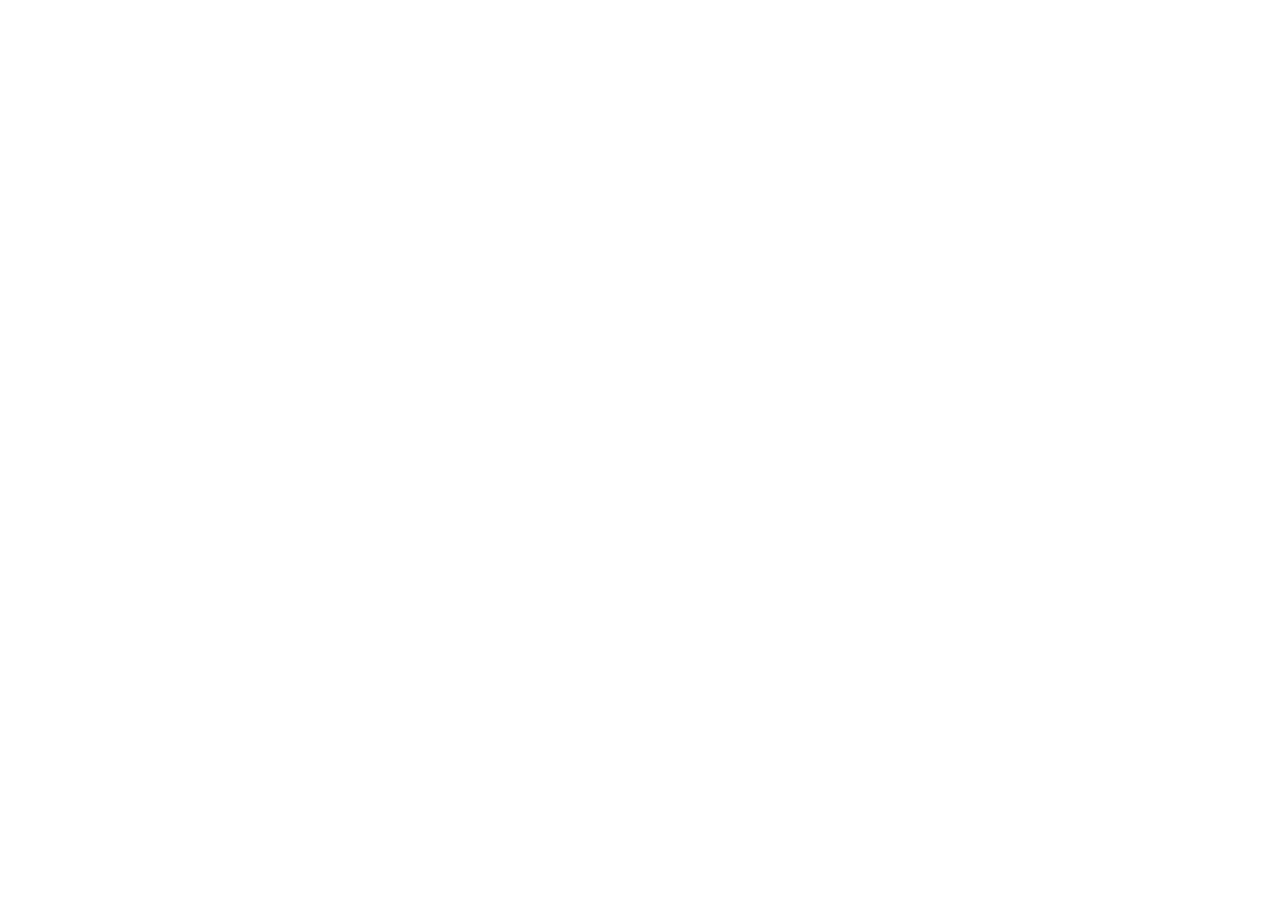
==== index.html @ 0b4e53e2 "Add files via upload" ====
<!DOCTYPE html>
<html lang="en">
<head>
    <meta charset="UTF-8">
    <meta name="viewport" content="width=device-width, initial-scale=1.0">
    <title>js</title>
</head>
<body>
    
    <script src="script.js"></script>
    <script src="variaveis.js"></script>


</body>
</html>
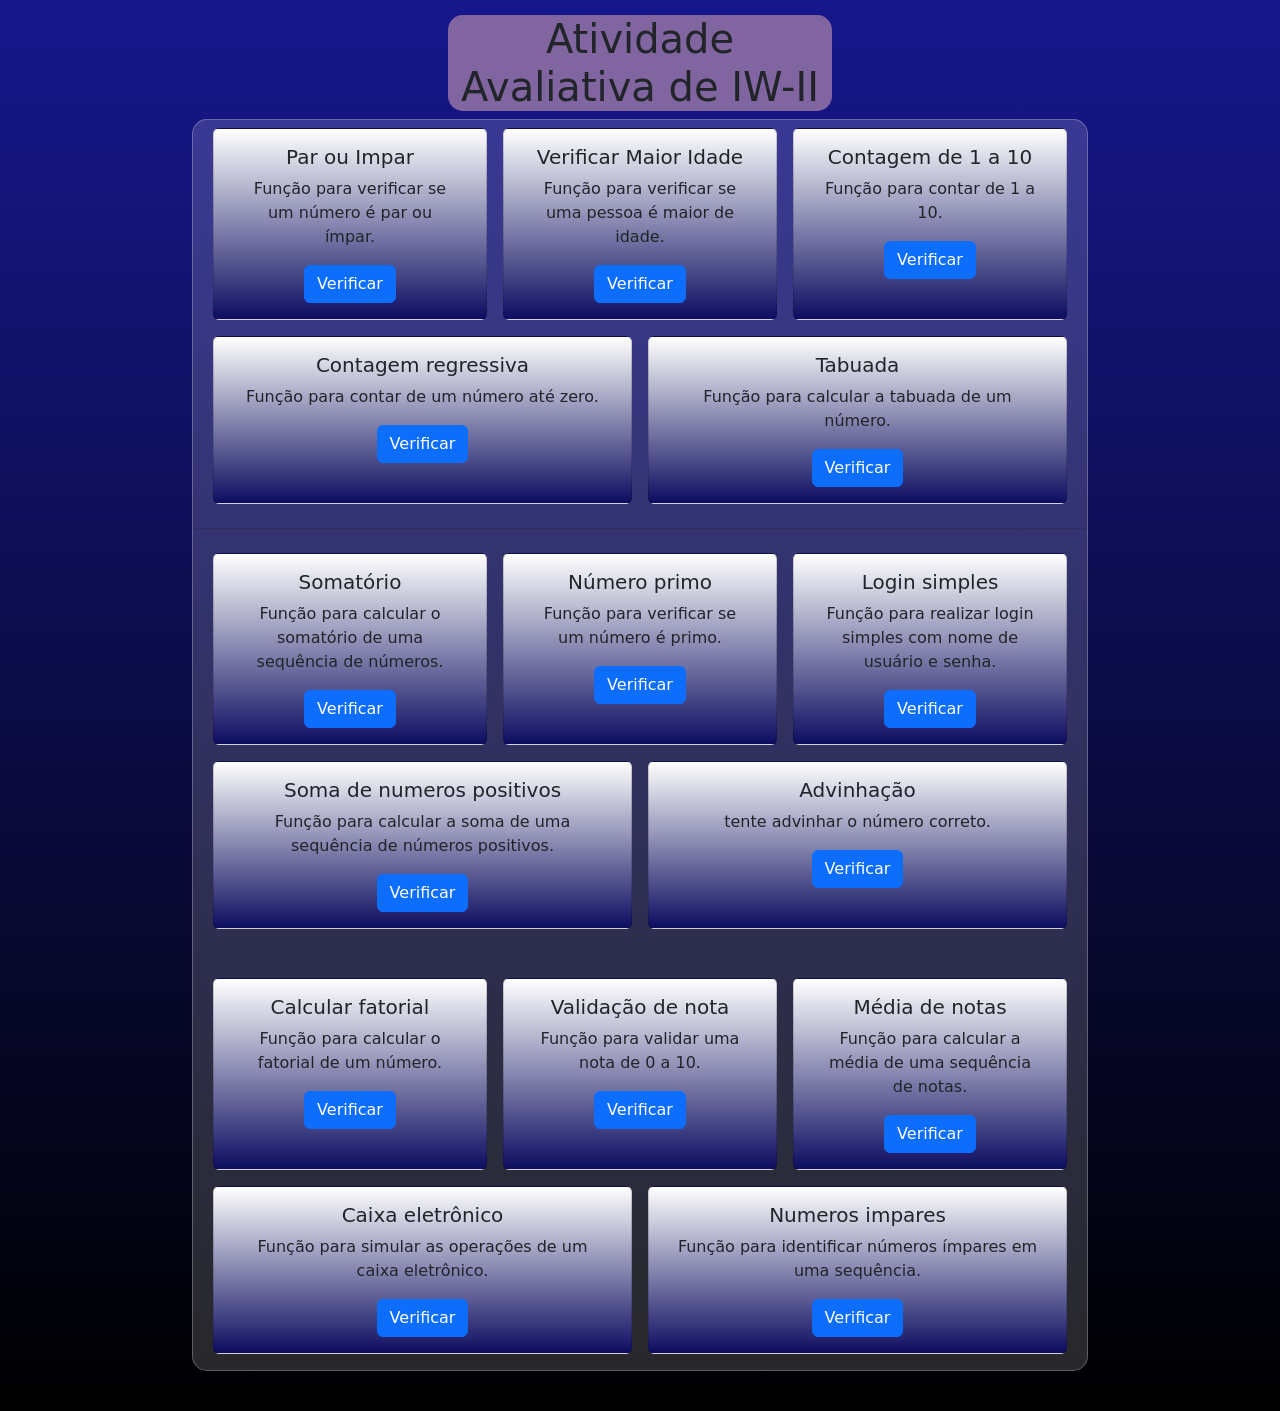
==== commit d43d262e: "Add files via upload" ====
--- a/index.html
+++ b/index.html
@@ -1,15 +1,161 @@
 <!DOCTYPE html>
-<html lang="en">
+<html lang="pt-br">
+
 <head>
     <meta charset="UTF-8">
     <meta name="viewport" content="width=device-width, initial-scale=1.0">
-    <title>js</title>
+    <title>Atividade avaliativa </title>
+    <link rel="stylesheet" href="style.css">
+    <!-- bootstrap -->
+    <link href="https://cdn.jsdelivr.net/npm/bootstrap@5.3.8/dist/css/bootstrap.min.css" rel="stylesheet"
+        integrity="sha384-sRIl4kxILFvY47J16cr9ZwB07vP4J8+LH7qKQnuqkuIAvNWLzeN8tE5YBujZqJLB" crossorigin="anonymous">
+    <script src="https://cdn.jsdelivr.net/npm/bootstrap@5.3.8/dist/js/bootstrap.bundle.min.js"
+        integrity="sha384-FKyoEForCGlyvwx9Hj09JcYn3nv7wiPVlz7YYwJrWVcXK/BmnVDxM+D2scQbITxI"
+        crossorigin="anonymous"></script>
+    <!-- css e js local -->
+    <script src="script.js"></script>
 </head>
-<body>
-    
-    <script src="script.js"></script>
-    <script src="variaveis.js"></script>
 
+<body">
+    <div class="titulo">
+        <h1 class="text-center ">Atividade Avaliativa de IW-II</h1>
+    </div>
+    <main class="fundinho">
+        <div class="row container text-center mx-auto">
+            <!-- PRIMEIRO CARD -->
+            <div class="card col m-2" style="width: 18rem;">
+                <div class="card-body">
+                    <h5 class="card-title">Par ou Impar</h5>
+                    <p class="card-text">Função para verificar se um número é par ou ímpar.</p>
+                    <button class="btn btn-primary" onclick="verificarParOuImpar()">Verificar</button>
+                </div>
+            </div>
+            <!-- SEGUNDO CARD -->
+            <div class="card col m-2" style="width: 18rem;">
+                <div class="card-body">
+                    <h5 class="card-title">Verificar Maior Idade</h5>
+                    <p class="card-text">Função para verificar se uma pessoa é maior de idade.</p>
+                    <button class="btn btn-primary" onclick="verificarMaioridade()">Verificar</button>
+                </div>
+            </div>
+            <!-- TERCEIRO CARD -->
+            <div class="card col m-2" style="width: 18rem;">
+                <div class="card-body">
+                    <h5 class="card-title">Contagem de 1 a 10</h5>
+                    <p class="card-text">Função para contar de 1 a 10.</p>
+                    <button class="btn btn-primary" onclick="contarAteDez()">Verificar</button>
+                </div>
+            </div>
+        </div>
+        <div class="row container text-center mx-auto mb-2">
+            <!-- QUARTO CARD -->
+            <div class="card col m-2" style="width: 18rem;">
+                <div class="card-body">
+                    <h5 class="card-title">Contagem regressiva</h5>
+                    <p class="card-text">Função para contar de um número até zero.</p>
+                    <button class="btn btn-primary" onclick="contagemRegressiva()">Verificar</button>
+                </div>
+            </div>
+            <!-- QUINTO CARD -->
+            <div class="card col m-2" style="width: 18rem;">
+                <div class="card-body">
+                    <h5 class="card-title">Tabuada</h5>
+                    <p class="card-text">Função para calcular a tabuada de um número.</p>
+                    <button class="btn btn-primary" onclick="gerarTabuada()">Verificar</button>
+                </div>
+            </div>
+        </div>
+        <hr>
+        <div class="row container text-center mx-auto">
+            <!-- SEXTO CARD -->
+            <div class="card col m-2" style="width: 18rem;">
+                <div class="card-body">
+                    <h5 class="card-title">Somatório</h5>
+                    <p class="card-text">Função para calcular o somatório de uma sequência de números.</p>
+                    <button class="btn btn-primary" onclick="calcularSomatorio()">Verificar</button>
+                </div>
+            </div>
+            <!-- SÉTIMO CARD -->
+            <div class="card col m-2" style="width: 18rem;">
+                <div class="card-body">
+                    <h5 class="card-title">Número primo</h5>
+                    <p class="card-text">Função para verificar se um número é primo.</p>
+                    <button class="btn btn-primary" onclick="verificarPrimo()">Verificar</button>
+                </div>
+            </div>
+            <!-- OITAVO CARD -->
+            <div class="card col m-2" style="width: 18rem;">
+                <div class="card-body">
+                    <h5 class="card-title">Login simples</h5>
+                    <p class="card-text">Função para realizar login simples com nome de usuário e senha.</p>
+                    <button class="btn btn-primary" onclick="realizarLogin()">Verificar</button>
+                </div>
+            </div>
+        </div>
+        <div class="row container text-center mx-auto mb-2">
+            <!-- NONO CARD -->
+            <div class="card col m-2" style="width: 18rem;">
+                <div class="card-body">
+                    <h5 class="card-title">Soma de numeros positivos</h5>
+                    <p class="card-text">Função para calcular a soma de uma sequência de números positivos.</p>
+                    <button class="btn btn-primary" onclick="somarPositivos()">Verificar</button>
+                </div>
+            </div>
+            <!-- DÉCIMO CARD -->
+            <div class="card col m-2" style="width: 18rem;">
+                <div class="card-body">
+                    <h5 class="card-title">Advinhação</h5>
+                    <p class="card-text">tente advinhar o número correto.</p>
+                    <button class="btn btn-primary" onclick="jogoAdivinhacao()">Verificar</button>
+                </div>
+            </div>
+        </div>
+        <hr>
+        <div class="row container text-center mx-auto">
+            <!-- DÉCIMO PRIMEIRO CARD -->
+            <div class="card col m-2" style="width: 18rem;">
+                <div class="card-body">
+                    <h5 class="card-title">Calcular fatorial</h5>
+                    <p class="card-text">Função para calcular o fatorial de um número.</p>
+                    <button class="btn btn-primary" onclick="calcularFatorial()">Verificar</button>
+                </div>
+            </div>
+            <!-- DÉCIMO SEGUNDO CARD -->
+            <div class="card col m-2" style="width: 18rem;">
+                <div class="card-body">
+                    <h5 class="card-title">Validação de nota</h5>
+                    <p class="card-text">Função para validar uma nota de 0 a 10.</p>
+                    <button class="btn btn-primary" onclick="validarNota()">Verificar</button>
+                </div>
+            </div>
+            <!-- DÉCIMO TERCEIRO CARD -->
+            <div class="card col m-2" style="width: 18rem;">
+                <div class="card-body">
+                    <h5 class="card-title">Média de notas</h5>
+                    <p class="card-text">Função para calcular a média de uma sequência de notas.</p>
+                    <button class="btn btn-primary" onclick="verificarAprovacao()">Verificar</button>
+                </div>
+            </div>
+        </div>
+        <div class="row container text-center mx-auto mb-2">
+            <!-- DÉCIMO QUARTO CARD -->
+            <div class="card col m-2" style="width: 18rem;">
+                <div class="card-body">
+                    <h5 class="card-title">Caixa eletrônico</h5>
+                    <p class="card-text">Função para simular as operações de um caixa eletrônico.</p>
+                    <button class="btn btn-primary" onclick="simularCaixaEletronico()">Verificar</button>
+                </div>
+            </div>
+            <!-- DÉCIMO QUINTO CARD -->
+            <div class="card col m-2" style="width: 18rem;">
+                <div class="card-body">
+                    <h5 class="card-title">Numeros impares</h5>
+                    <p class="card-text">Função para identificar números ímpares em uma sequência.</p>
+                    <button class="btn btn-primary" onclick="listarImpares()">Verificar</button>
+                </div>
+            </div>
+        </div>
+    </main>
+</body>
 
-</body>
 </html>
--- a/style.css
+++ b/style.css
@@ -0,0 +1,38 @@
+body{
+    background: linear-gradient(to bottom,rgb(23, 23, 141), black);
+}
+
+hr{
+    color: white;
+}
+
+.card{
+    background: linear-gradient(to bottom, rgb(255, 255, 255), rgb(13, 13, 97));
+    transition: all 0.3s ease;
+}
+
+.card:hover{
+    transform: translateY(-10px) scale(0.95);
+
+}
+.titulo{
+    background-color: rgb(129, 101, 161);
+    width: 30%;
+    margin: auto;
+    border-radius: 15px;
+    margin-top: 15px;
+    transition: 0.3s ease;
+}
+
+.titulo:hover{
+    transform: translateY(-5px) scale(1);
+    transition: 0.3s ease;
+}
+.fundinho{
+    background-color: rgba(255, 255, 255, 0.158);
+    width: 70%;
+    margin: auto;
+    border-radius: 15px;
+    border: 1px solid rgba(255, 255, 255, 0.25);
+    margin-bottom: 40px;
+}
